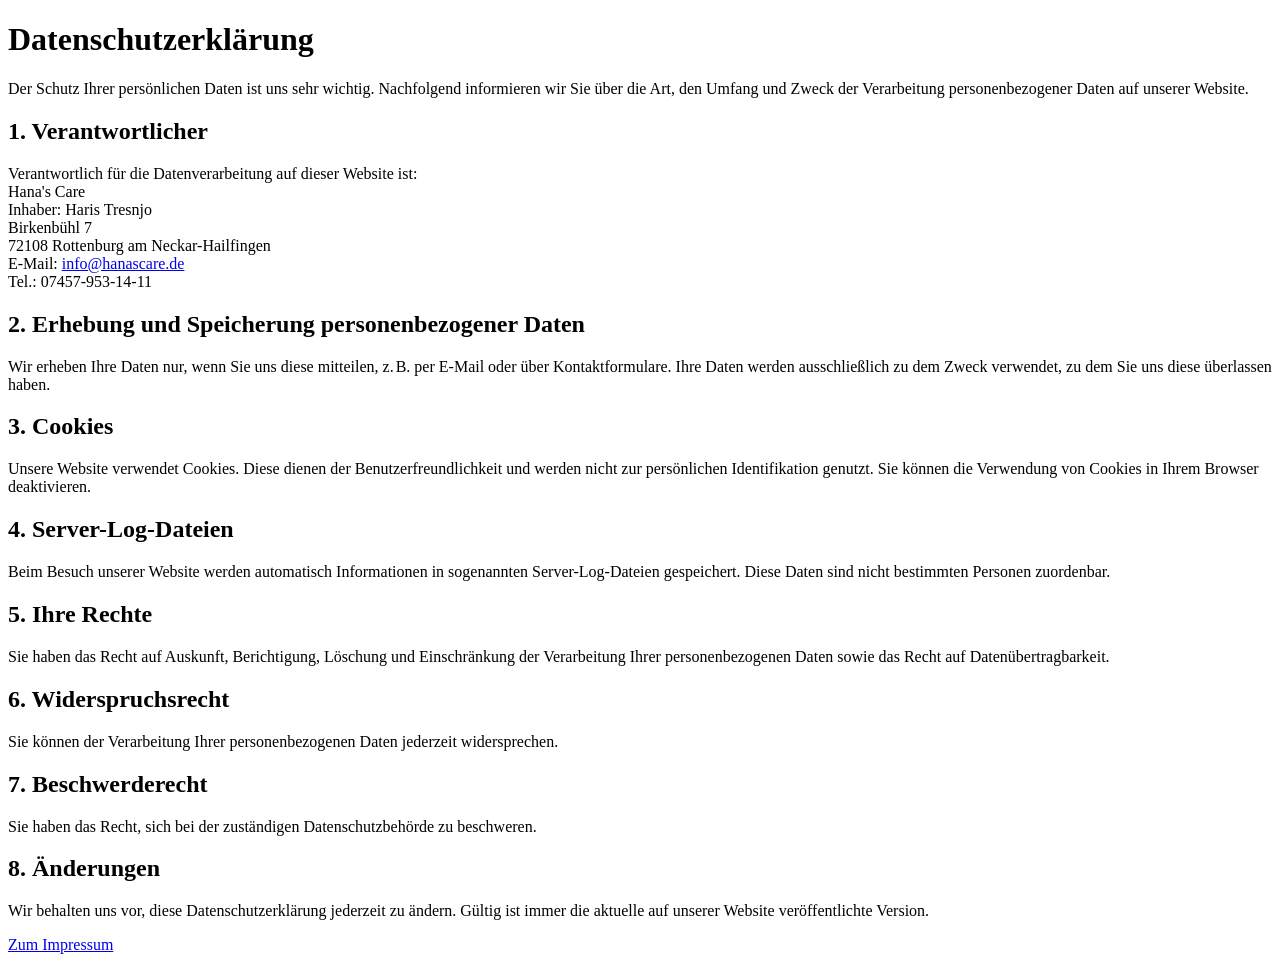
==== datenschutz.html @ 217efa23 "Add files via upload" ====
<!DOCTYPE html>
<html lang="de">
<head>
  <meta charset="UTF-8">
  <title>Datenschutzerklärung - Hana's Care</title>
</head>
<body>
  <h1>Datenschutzerklärung</h1>

  <p>Der Schutz Ihrer persönlichen Daten ist uns sehr wichtig. Nachfolgend informieren wir Sie über die Art, den Umfang und Zweck der Verarbeitung personenbezogener Daten auf unserer Website.</p>

  <h2>1. Verantwortlicher</h2>
  <p>
    Verantwortlich für die Datenverarbeitung auf dieser Website ist:<br>
    Hana's Care<br>
    Inhaber: Haris Tresnjo<br>
    Birkenbühl 7<br>
    72108 Rottenburg am Neckar-Hailfingen<br>
    E-Mail: <a href="mailto:info@hanascare.de">info@hanascare.de</a><br>
    Tel.: 07457-953-14-11
  </p>

  <h2>2. Erhebung und Speicherung personenbezogener Daten</h2>
  <p>Wir erheben Ihre Daten nur, wenn Sie uns diese mitteilen, z. B. per E-Mail oder über Kontaktformulare. Ihre Daten werden ausschließlich zu dem Zweck verwendet, zu dem Sie uns diese überlassen haben.</p>

  <h2>3. Cookies</h2>
  <p>Unsere Website verwendet Cookies. Diese dienen der Benutzerfreundlichkeit und werden nicht zur persönlichen Identifikation genutzt. Sie können die Verwendung von Cookies in Ihrem Browser deaktivieren.</p>

  <h2>4. Server-Log-Dateien</h2>
  <p>Beim Besuch unserer Website werden automatisch Informationen in sogenannten Server-Log-Dateien gespeichert. Diese Daten sind nicht bestimmten Personen zuordenbar.</p>

  <h2>5. Ihre Rechte</h2>
  <p>Sie haben das Recht auf Auskunft, Berichtigung, Löschung und Einschränkung der Verarbeitung Ihrer personenbezogenen Daten sowie das Recht auf Datenübertragbarkeit.</p>

  <h2>6. Widerspruchsrecht</h2>
  <p>Sie können der Verarbeitung Ihrer personenbezogenen Daten jederzeit widersprechen.</p>

  <h2>7. Beschwerderecht</h2>
  <p>Sie haben das Recht, sich bei der zuständigen Datenschutzbehörde zu beschweren.</p>

  <h2>8. Änderungen</h2>
  <p>Wir behalten uns vor, diese Datenschutzerklärung jederzeit zu ändern. Gültig ist immer die aktuelle auf unserer Website veröffentlichte Version.</p>

  <p><a href="impressum.html">Zum Impressum</a></p>
</body>
</html>
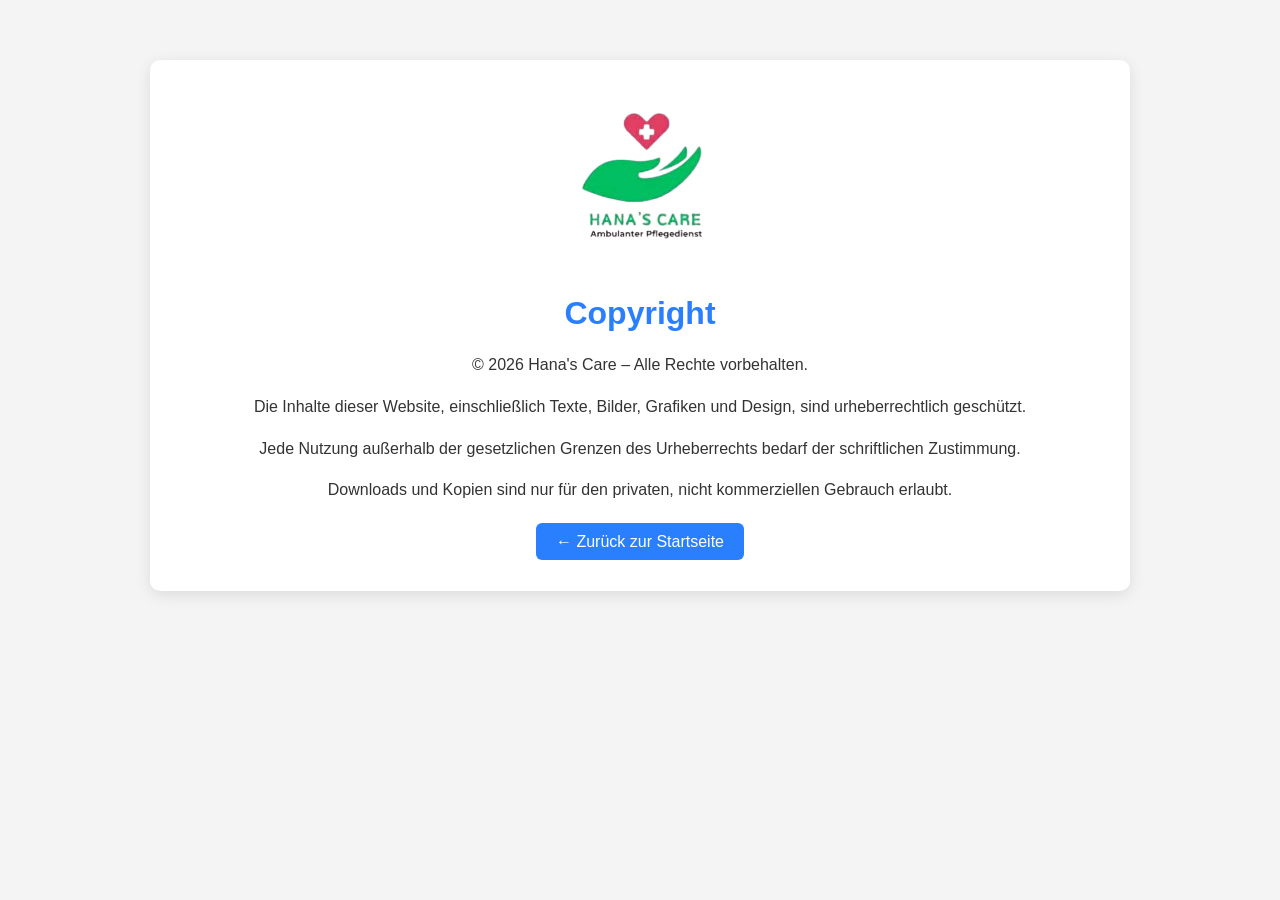
==== commit 281746ff: "Add files via upload" ====
--- a/datenschutz.html
+++ b/datenschutz.html
@@ -2,45 +2,88 @@
 <html lang="de">
 <head>
   <meta charset="UTF-8">
-  <title>Datenschutzerklärung - Hana's Care</title>
+  <title>Copyright – Hana's Care</title>
+  <meta name="viewport" content="width=device-width, initial-scale=1">
+
+  <style>
+    body {
+      font-family: Arial, sans-serif;
+      background: #f4f4f4;
+      margin: 0;
+      color: #333;
+    }
+
+    .container {
+      max-width: 900px;
+      margin: 60px auto;
+      background: #fff;
+      padding: 40px;
+      border-radius: 10px;
+      box-shadow: 0 4px 15px rgba(0,0,0,0.1);
+      text-align: center;
+    }
+
+    .logo img {
+      max-width: 150px;
+      margin-bottom: 20px;
+    }
+
+    h1 {
+      color: #2a7fff;
+      margin-bottom: 20px;
+    }
+
+    p {
+      line-height: 1.6;
+      margin-bottom: 15px;
+    }
+
+    .back {
+      margin-top: 30px;
+    }
+
+    .back a {
+      text-decoration: none;
+      color: #fff;
+      background: #2a7fff;
+      padding: 10px 20px;
+      border-radius: 6px;
+    }
+  </style>
 </head>
+
 <body>
-  <h1>Datenschutzerklärung</h1>
 
-  <p>Der Schutz Ihrer persönlichen Daten ist uns sehr wichtig. Nachfolgend informieren wir Sie über die Art, den Umfang und Zweck der Verarbeitung personenbezogener Daten auf unserer Website.</p>
+<div class="container">
 
-  <h2>1. Verantwortlicher</h2>
+  <div class="logo">
+    <img src="images/logo.png" alt="Hana's Care Logo">
+  </div>
+
+  <h1>Copyright</h1>
+
+  <p>© 2026 Hana's Care – Alle Rechte vorbehalten.</p>
+
   <p>
-    Verantwortlich für die Datenverarbeitung auf dieser Website ist:<br>
-    Hana's Care<br>
-    Inhaber: Haris Tresnjo<br>
-    Birkenbühl 7<br>
-    72108 Rottenburg am Neckar-Hailfingen<br>
-    E-Mail: <a href="mailto:info@hanascare.de">info@hanascare.de</a><br>
-    Tel.: 07457-953-14-11
+    Die Inhalte dieser Website, einschließlich Texte, Bilder,
+    Grafiken und Design, sind urheberrechtlich geschützt.
   </p>
 
-  <h2>2. Erhebung und Speicherung personenbezogener Daten</h2>
-  <p>Wir erheben Ihre Daten nur, wenn Sie uns diese mitteilen, z. B. per E-Mail oder über Kontaktformulare. Ihre Daten werden ausschließlich zu dem Zweck verwendet, zu dem Sie uns diese überlassen haben.</p>
+  <p>
+    Jede Nutzung außerhalb der gesetzlichen Grenzen des Urheberrechts
+    bedarf der schriftlichen Zustimmung.
+  </p>
 
-  <h2>3. Cookies</h2>
-  <p>Unsere Website verwendet Cookies. Diese dienen der Benutzerfreundlichkeit und werden nicht zur persönlichen Identifikation genutzt. Sie können die Verwendung von Cookies in Ihrem Browser deaktivieren.</p>
+  <p>
+    Downloads und Kopien sind nur für den privaten,
+    nicht kommerziellen Gebrauch erlaubt.
+  </p>
 
-  <h2>4. Server-Log-Dateien</h2>
-  <p>Beim Besuch unserer Website werden automatisch Informationen in sogenannten Server-Log-Dateien gespeichert. Diese Daten sind nicht bestimmten Personen zuordenbar.</p>
+  <div class="back">
+    <a href="index.html">← Zurück zur Startseite</a>
+  </div>
 
-  <h2>5. Ihre Rechte</h2>
-  <p>Sie haben das Recht auf Auskunft, Berichtigung, Löschung und Einschränkung der Verarbeitung Ihrer personenbezogenen Daten sowie das Recht auf Datenübertragbarkeit.</p>
+</div>
 
-  <h2>6. Widerspruchsrecht</h2>
-  <p>Sie können der Verarbeitung Ihrer personenbezogenen Daten jederzeit widersprechen.</p>
-
-  <h2>7. Beschwerderecht</h2>
-  <p>Sie haben das Recht, sich bei der zuständigen Datenschutzbehörde zu beschweren.</p>
-
-  <h2>8. Änderungen</h2>
-  <p>Wir behalten uns vor, diese Datenschutzerklärung jederzeit zu ändern. Gültig ist immer die aktuelle auf unserer Website veröffentlichte Version.</p>
-
-  <p><a href="impressum.html">Zum Impressum</a></p>
 </body>
 </html>
